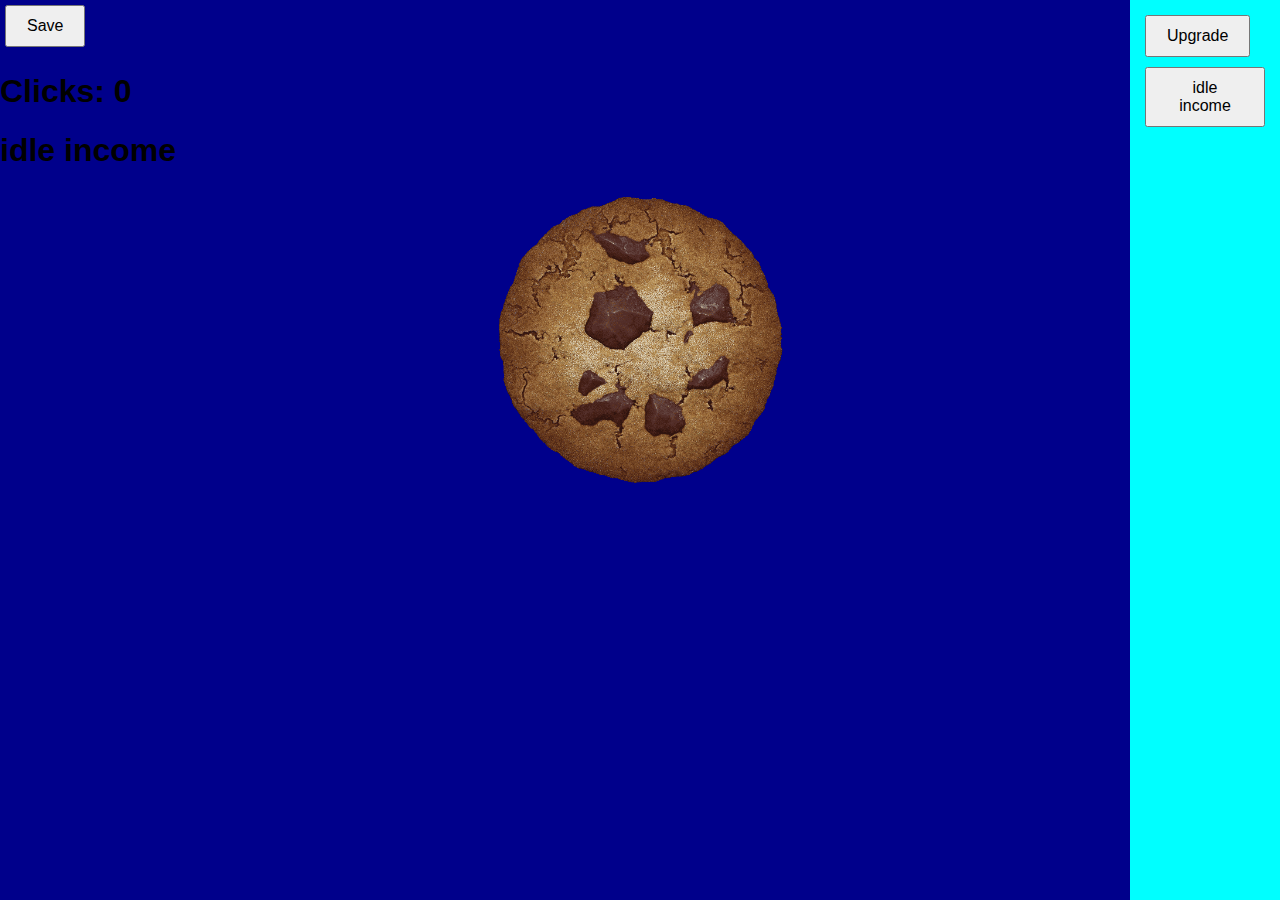
==== index.html @ 76f40b8a "fixed, web site should work" ====
<!DOCTYPE html>
<html lang="en">
<head>
    <meta charset="UTF-8">
    <meta name="viewport" content="width=device-width, initial-scale=1.0">
    <title>Cookie Clicker</title>
    <link rel="stylesheet" href="style.css">
</head>
<body>
    <button onclick="save()">Save</button>
    <h1 id="clicks">Clicks: 0</h1>
    <h1 id="idle income">idle income</h1>
    
    <a onclick="cookie_click()">
        <img src="/sprites/cookie.png" alt="Cookie Image">
    </a>

    <div id="aqua-section">
        <button onclick="upgrade()">Upgrade</button>
        <button onclick="idle_upgrade()">idle income</button>
    </div>

    <script src="cookie script.js"></script>
</body>
</html>
---- style.css ----
/* style.css */
body {
    background-color: #00008b; /* Dark blue background */
    color: #000; /* Black text color */
    margin: 0;
    font-family: Arial, sans-serif;
}

#aqua-section {
    position: absolute;
    right: 0;
    top: 0;
    background-color: aqua;
    width: 150px; /* Adjust width as needed */
    height: 100%;
    padding: 10px;
    box-sizing: border-box;
}

button {
    margin: 5px;
    padding: 10px 20px;
    font-size: 16px;
}

img {
    display: block;
    margin: 20px auto;
    width: 300px; /* Adjust cookie size as needed */
    cursor: pointer;
}
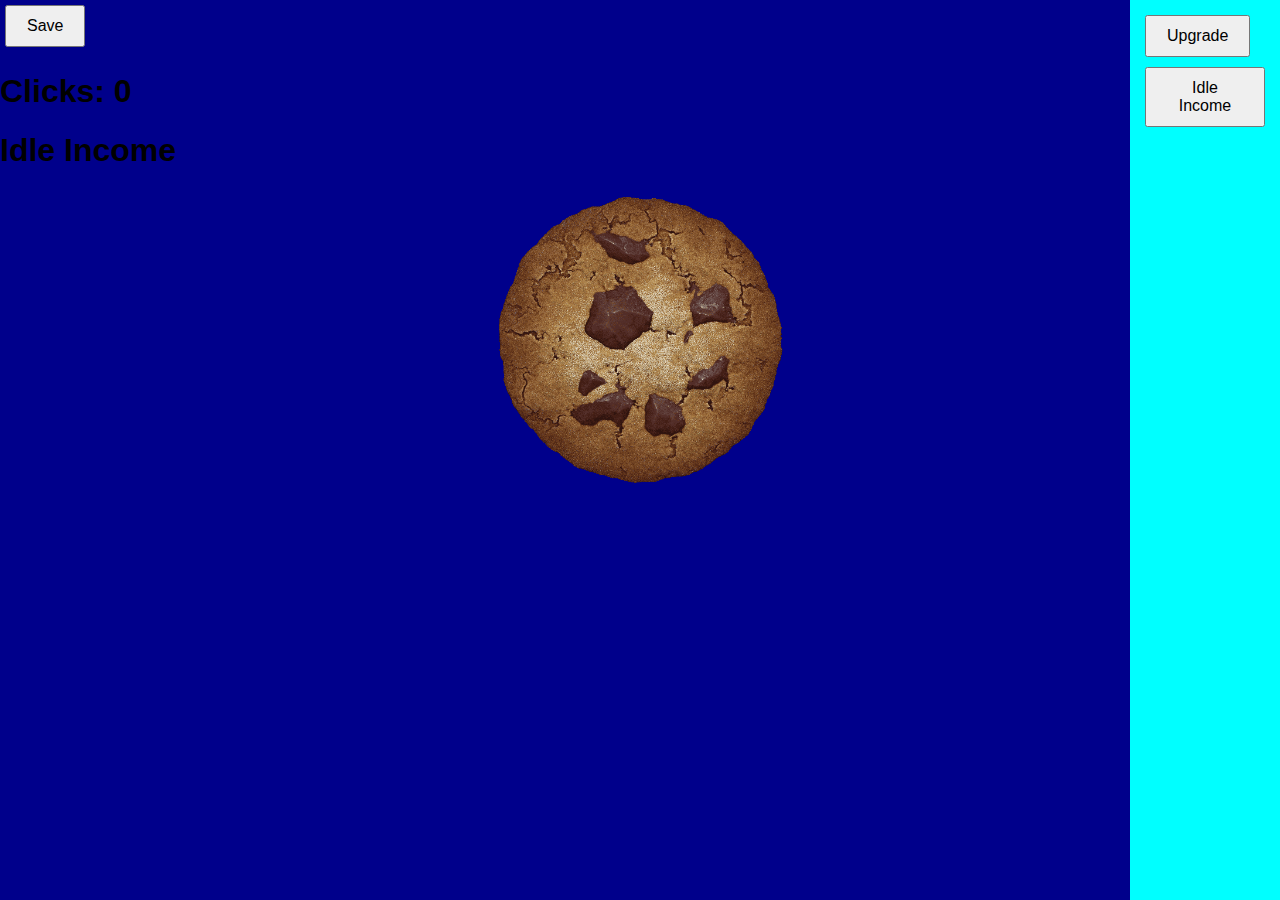
==== commit 3edc3ed9: "Update index.html" ====
--- a/index.html
+++ b/index.html
@@ -9,17 +9,17 @@
 <body>
     <button onclick="save()">Save</button>
     <h1 id="clicks">Clicks: 0</h1>
-    <h1 id="idle income">idle income</h1>
-    
+    <h1 id="idle_income">Idle Income</h1>
+
     <a onclick="cookie_click()">
-        <img src="/sprites/cookie.png" alt="Cookie Image">
+        <img src="sprites/cookie.png" alt="Cookie Image"> <!-- Relative path to ensure it works on both http and https -->
     </a>
 
     <div id="aqua-section">
         <button onclick="upgrade()">Upgrade</button>
-        <button onclick="idle_upgrade()">idle income</button>
+        <button onclick="idle_upgrade()">Idle Income</button>
     </div>
 
-    <script src="cookie script.js"></script>
+    <script src="cookie-script.js"></script>
 </body>
 </html>
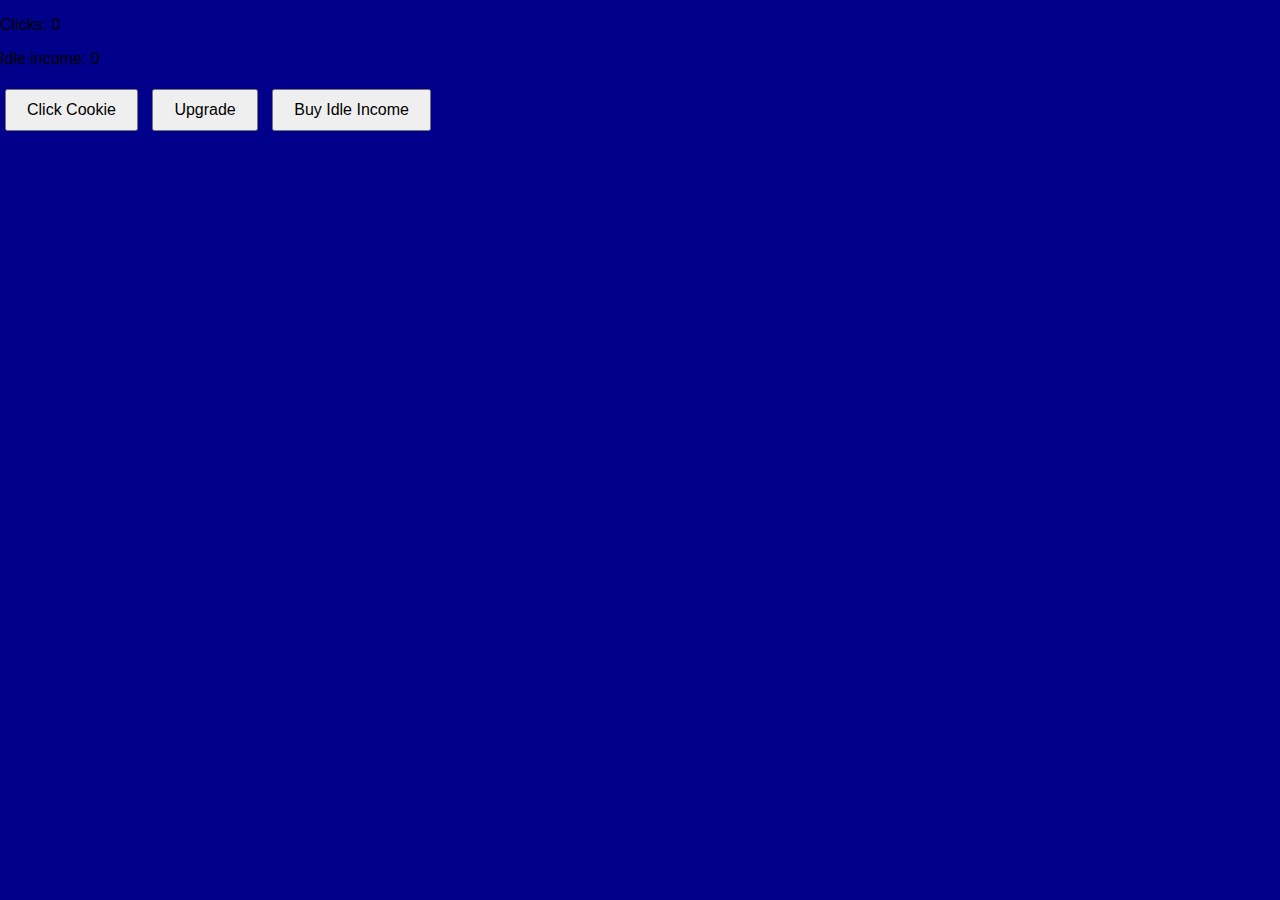
==== commit c70eb092: "Update index.html" ====
--- a/index.html
+++ b/index.html
@@ -5,21 +5,16 @@
     <meta name="viewport" content="width=device-width, initial-scale=1.0">
     <title>Cookie Clicker</title>
     <link rel="stylesheet" href="style.css">
+    <script defer src="cookie script.js"></script>
 </head>
 <body>
-    <button onclick="save()">Save</button>
-    <h1 id="clicks">Clicks: 0</h1>
-    <h1 id="idle_income">Idle Income</h1>
-
-    <a onclick="cookie_click()">
-        <img src="sprites/cookie.png" alt="Cookie Image"> <!-- Relative path to ensure it works on both http and https -->
-    </a>
-
-    <div id="aqua-section">
+    <div>
+        <p id="clicks">Clicks: 0</p>
+        <p id="idle_income">Idle income: 0</p>
+        
+        <button onclick="cookie_click()">Click Cookie</button>
         <button onclick="upgrade()">Upgrade</button>
-        <button onclick="idle_upgrade()">Idle Income</button>
+        <button onclick="idle_upgrade()">Buy Idle Income</button>
     </div>
-
-    <script src="cookie-script.js"></script>
 </body>
 </html>
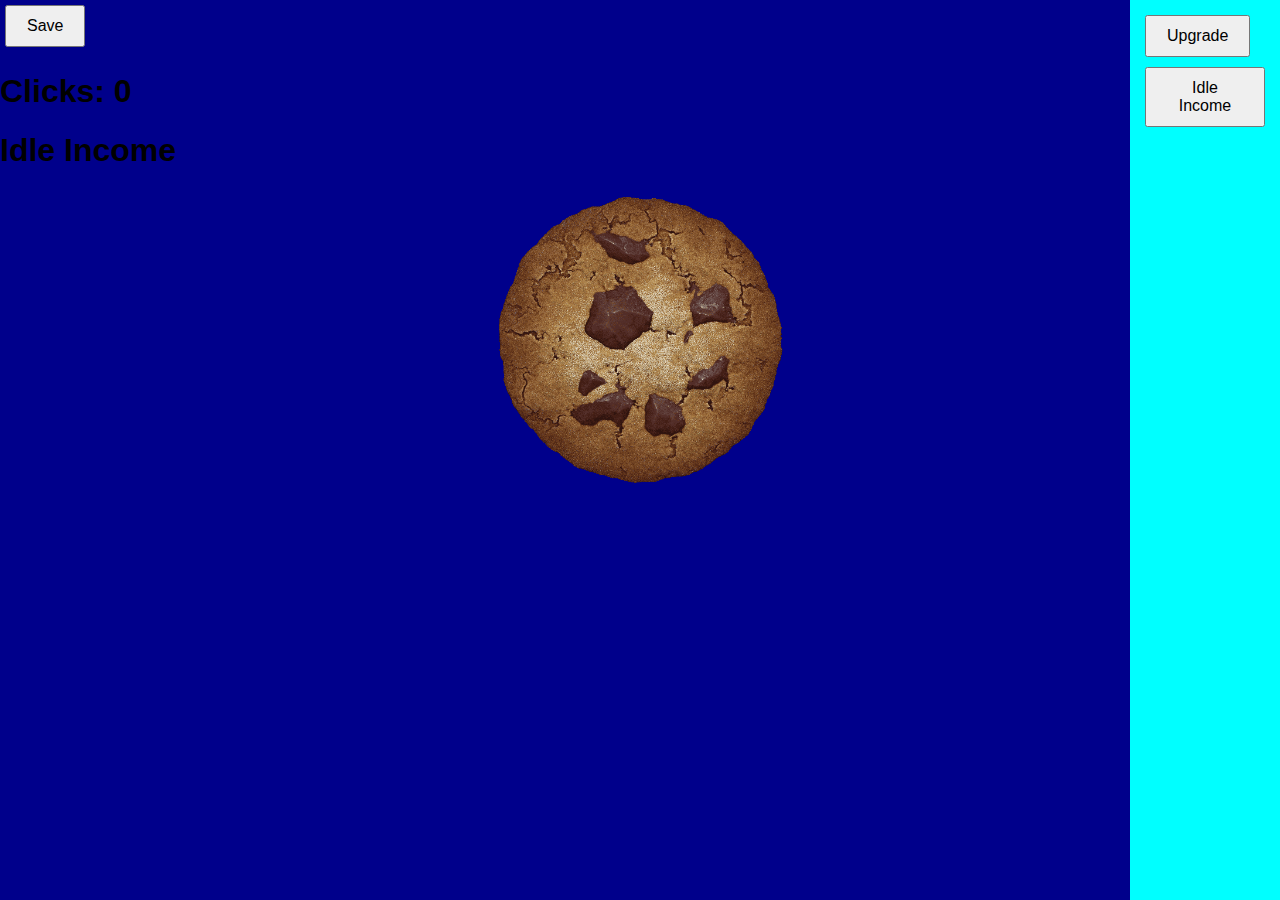
==== commit c5c49181: "Update index.html" ====
--- a/index.html
+++ b/index.html
@@ -5,16 +5,21 @@
     <meta name="viewport" content="width=device-width, initial-scale=1.0">
     <title>Cookie Clicker</title>
     <link rel="stylesheet" href="style.css">
-    <script defer src="cookie script.js"></script>
 </head>
 <body>
-    <div>
-        <p id="clicks">Clicks: 0</p>
-        <p id="idle_income">Idle income: 0</p>
-        
-        <button onclick="cookie_click()">Click Cookie</button>
+    <button onclick="save()">Save</button>
+    <h1 id="clicks">Clicks: 0</h1>
+    <h1 id="idle_income">Idle Income</h1>
+
+    <a onclick="cookie_click()">
+        <img src="sprites/cookie.png" alt="Cookie Image">
+    </a>
+
+    <div id="aqua-section">
         <button onclick="upgrade()">Upgrade</button>
-        <button onclick="idle_upgrade()">Buy Idle Income</button>
+        <button onclick="idle_upgrade()">Idle Income</button>
     </div>
+
+    <script src="cookie-script.js"></script>
 </body>
 </html>
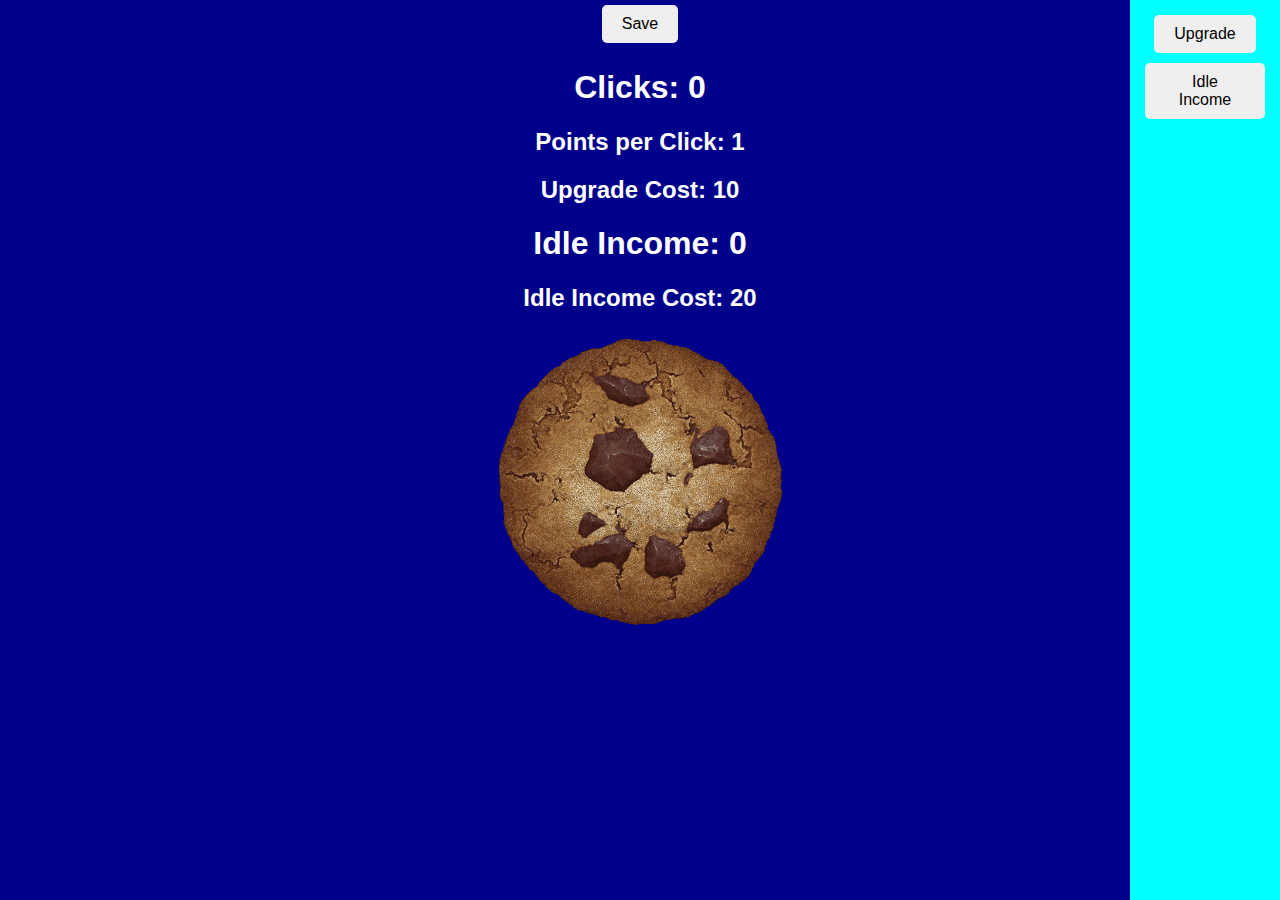
==== commit d84b7072: "upgrades add shows upgrade prices" ====
--- a/index.html
+++ b/index.html
@@ -9,17 +9,20 @@
 <body>
     <button onclick="save()">Save</button>
     <h1 id="clicks">Clicks: 0</h1>
-    <h1 id="idle_income">Idle Income</h1>
+    <h2 id="points_per_click">Points per Click: 1</h2>
+    <h2 id="points_per_click_cost">Upgrade Cost: 10</h2>
+    <h1 id="idle_income">Idle Income: 0</h1>
+    <h2 id="idle_income_cost">Idle Income Cost: 20</h2>
 
     <a onclick="cookie_click()">
         <img src="sprites/cookie.png" alt="Cookie Image">
     </a>
 
     <div id="aqua-section">
-        <button onclick="upgrade()">Upgrade</button>
-        <button onclick="idle_upgrade()">Idle Income</button>
+        <button id="upgrade-button" onclick="upgrade()">Upgrade</button>
+        <button id="idle-upgrade-button" onclick="idle_upgrade()">Idle Income</button>
     </div>
 
-    <script src="cookie-script.js"></script>
+    <script defer src="cookie-script.js"></script>
 </body>
 </html>
--- a/style.css
+++ b/style.css
@@ -1,9 +1,9 @@
-/* style.css */
 body {
     background-color: #00008b; /* Dark blue background */
-    color: #000; /* Black text color */
+    color: #fff; /* White text color for better contrast */
     margin: 0;
     font-family: Arial, sans-serif;
+    text-align: center; /* Center text alignment for game display */
 }
 
 #aqua-section {
@@ -11,7 +11,7 @@
     right: 0;
     top: 0;
     background-color: aqua;
-    width: 150px; /* Adjust width as needed */
+    width: 150px;
     height: 100%;
     padding: 10px;
     box-sizing: border-box;
@@ -21,11 +21,19 @@
     margin: 5px;
     padding: 10px 20px;
     font-size: 16px;
+    border: none;
+    border-radius: 5px;
+    cursor: pointer;
+    transition: background-color 0.3s; /* Smooth transition for hover effect */
+}
+
+button:hover {
+    background-color: #ddd; /* Lighter background on hover */
 }
 
 img {
     display: block;
     margin: 20px auto;
-    width: 300px; /* Adjust cookie size as needed */
+    width: 300px;
     cursor: pointer;
 }
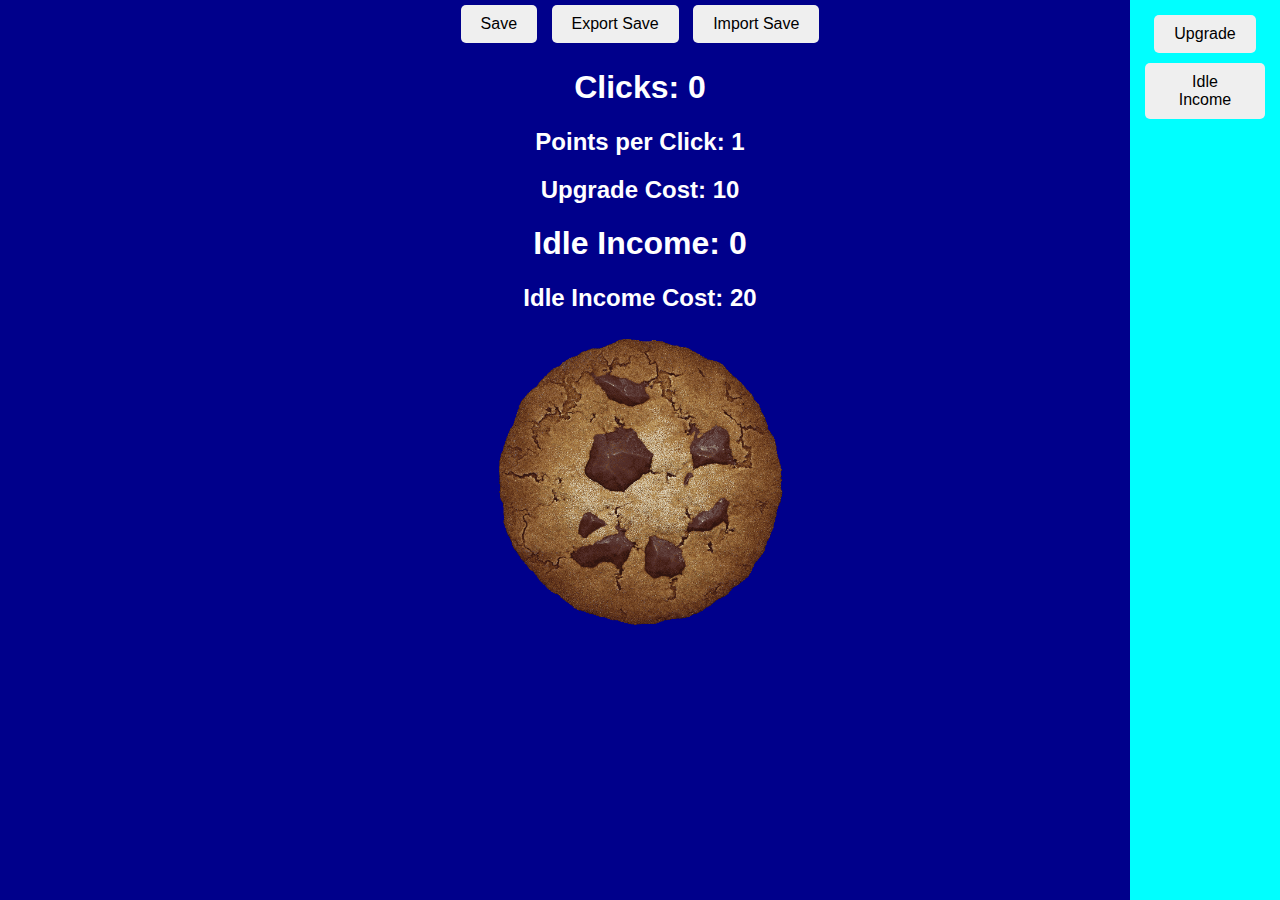
==== commit 303ce6be: "changes" ====
--- a/index.html
+++ b/index.html
@@ -8,6 +8,10 @@
 </head>
 <body>
     <button onclick="save()">Save</button>
+    <button onclick="exportSave()">Export Save</button>
+    <input type="file" id="importFile" onchange="importSave(event)" style="display: none;">
+    <button onclick="document.getElementById('importFile').click();">Import Save</button>
+    
     <h1 id="clicks">Clicks: 0</h1>
     <h2 id="points_per_click">Points per Click: 1</h2>
     <h2 id="points_per_click_cost">Upgrade Cost: 10</h2>
